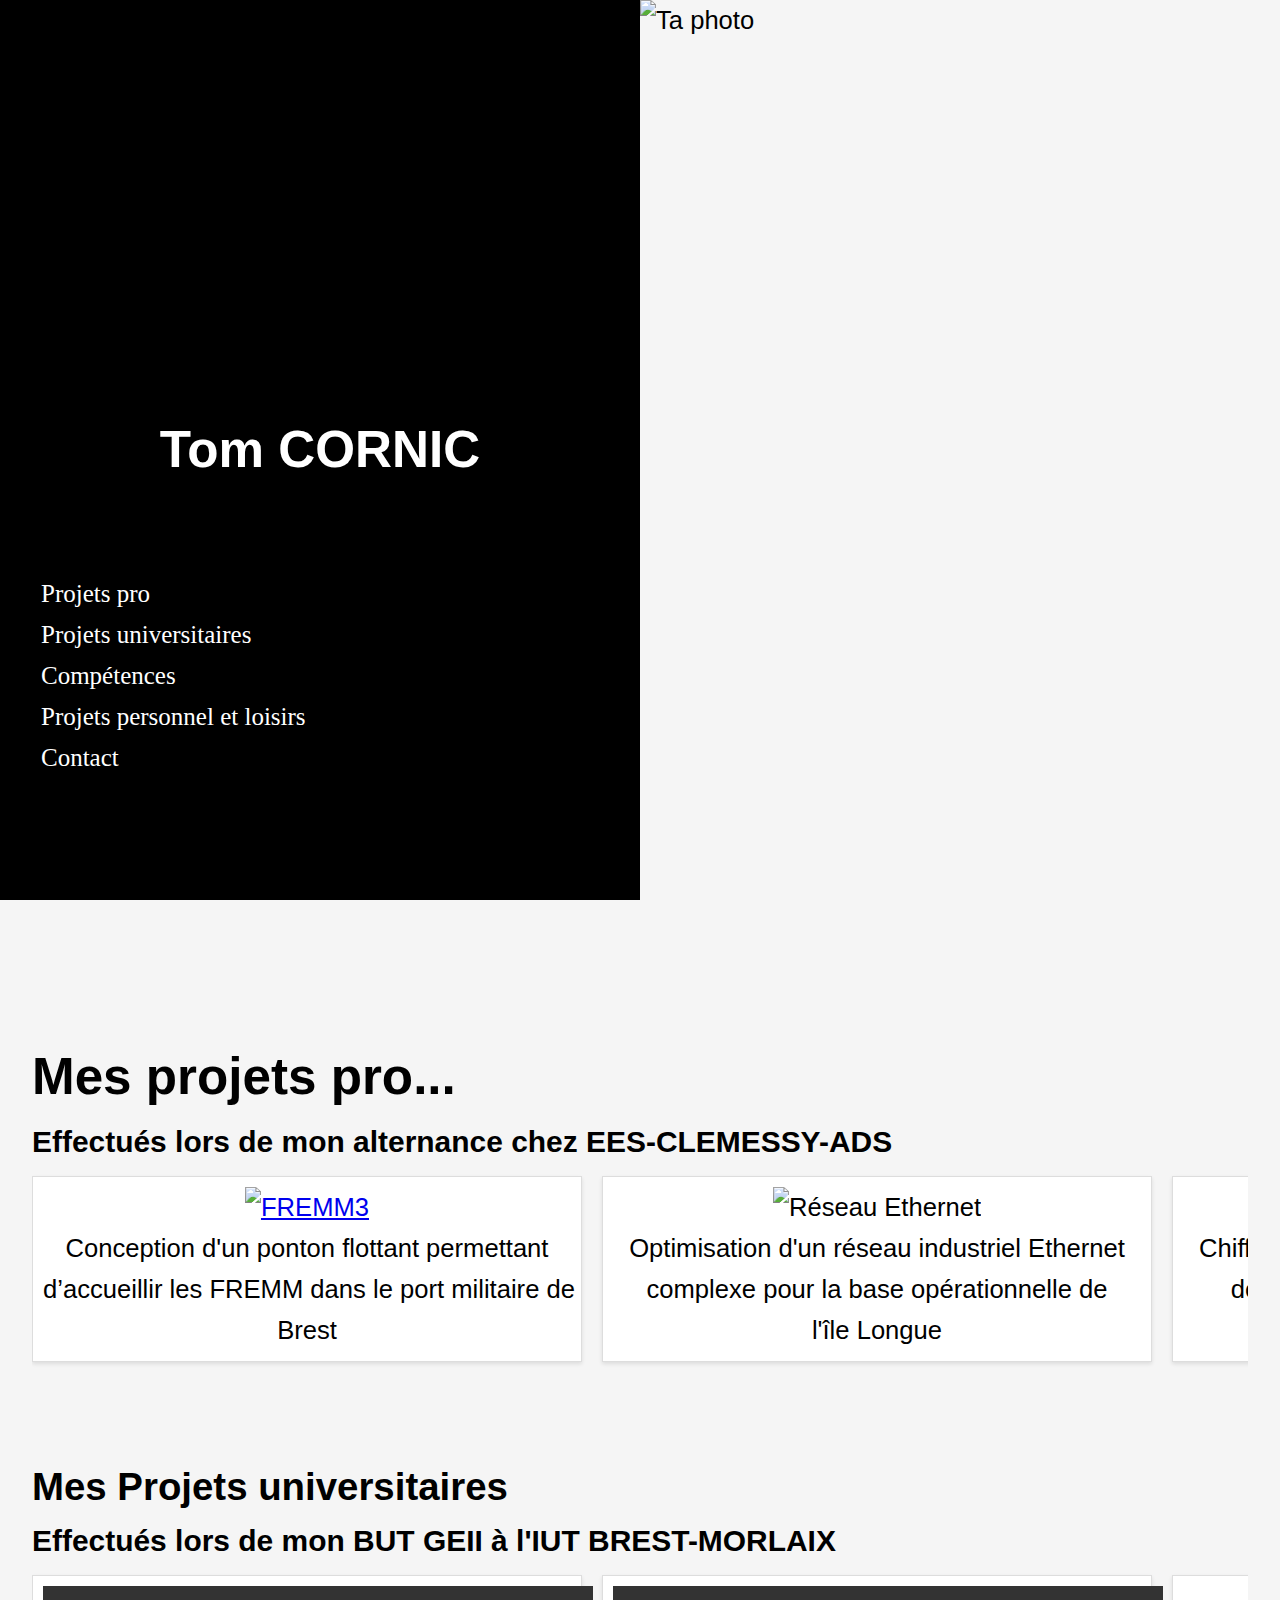
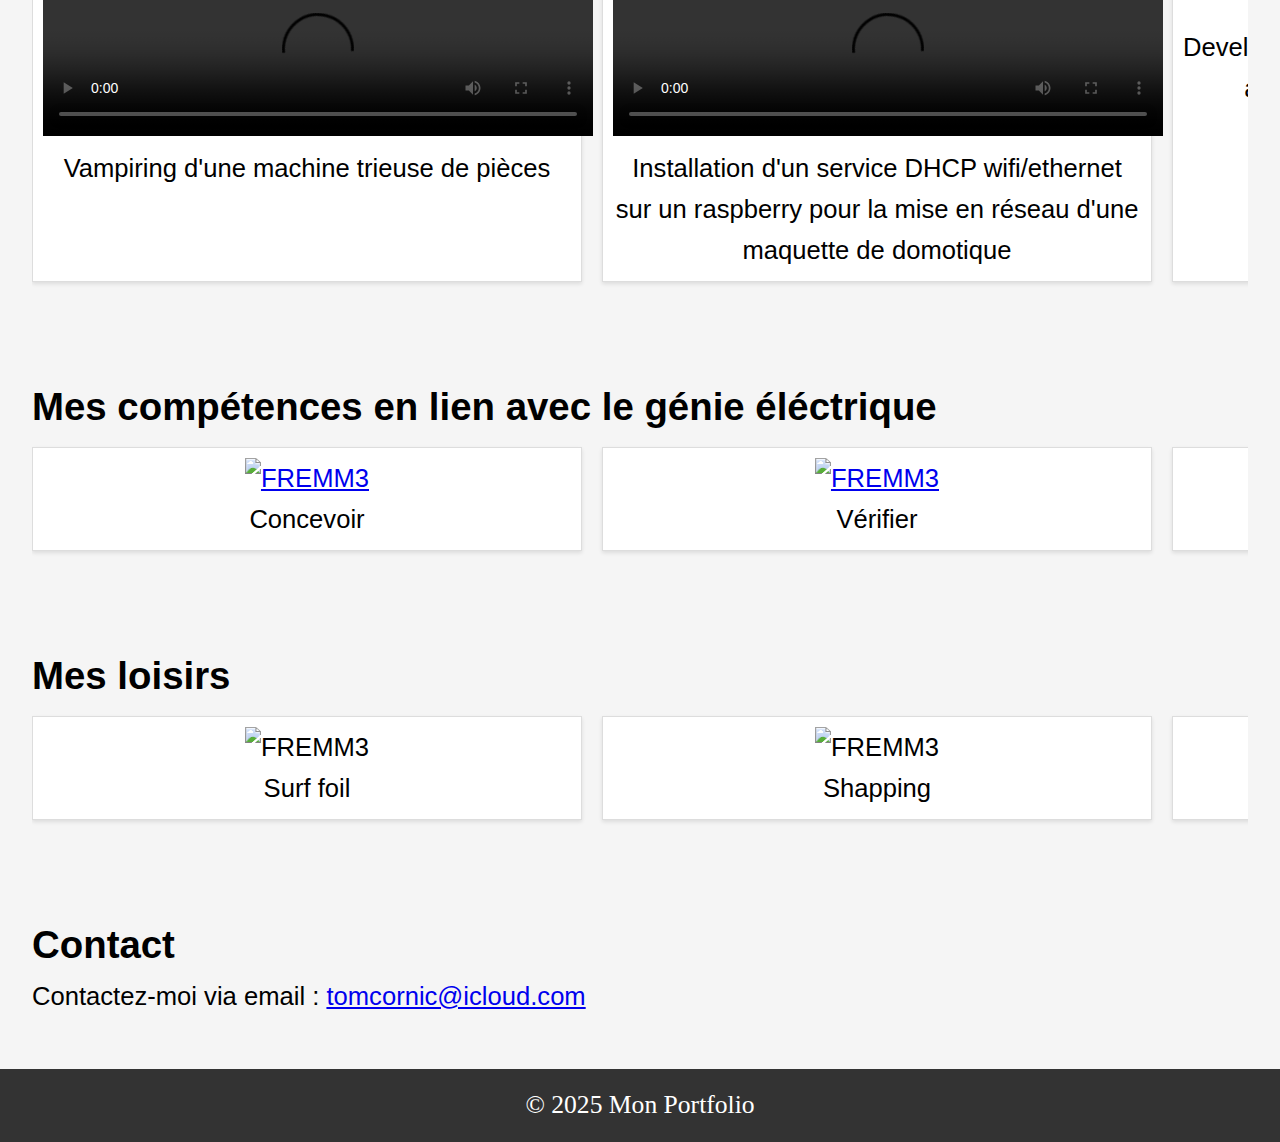
==== index.html @ 5d771d98 "Add files via upload" ====
<!DOCTYPE html>
<html lang="fr">
<head>
    <meta charset="UTF-8">
    <meta name="viewport" content="width=device-width, initial-scale=1.0">
    <title>Portfolio</title>
    <link rel="stylesheet" href="style.css">
</head>
<body>
    <!-- <header> -- > ; < !
         <h1>Mon Portfolio</h1>
        <nav>
            <ul class="menu">
                <li><a href="#section1">À propos</a></li>
                <li><a href="#section2">Projets pro</a></li>
                <li><a href="#section2bis">Projets universitaires</a></li>
                <li><a href="#section_compétences">Compétences</a></li>
                <li><a href="#section_loisirs">Projets personnel et loisirs</a></li>
                <li><a href="#section3">Contact</a></li>
            </ul>
        </nav>
    </header> */-->

    <header>
      <div class="text-content">
        <h1>Tom CORNIC </h1>
      </div>
      <div class="image-container">
        <img src="Photo_général_portfolio/photo_corps.PNG" alt="Ta photo">
      </div>
      
      <!--       <div class="logo_iut">
        <img src="static/logo_iut.PNG" alt="Logo iut">
      </div>
      
      <div class="logo_ubo">
          <img src="static/logo_ubo.PNG" alt="Logo ubo">
      </div>
      */-->
    </header>

    <nav>
        <ul class="menu">
            
            <li><a href="#section2">Projets pro</a></li>
            <li><a href="#section2bis">Projets universitaires</a></li>
            <li><a href="#section_compétences">Compétences</a></li>
            <li><a href="#section_loisirs">Projets personnel et loisirs</a></li>
            <li><a href="#section3">Contact</a></li>
        </ul>
    </nav>
    
    
    
    
    <main>
        <section id="section1">
           
                    
        </section>

        <section id="section2">
            <h1>Mes projets pro...</h1>
            <h3>Effectués lors de mon alternance chez EES-CLEMESSY-ADS</h3>
            <div class="gallery">
                <div class="item">
                    <a href="FREMM.html">
                        <img src="photo_projet_pro/FREMM3.jpg" alt="FREMM3" width="550">
                    </a>
                    <p>Conception d'un ponton flottant permettant<br>
                    d’accueillir les FREMM dans le port militaire de<br>
                    Brest</p>
                </div>
                <div class="item">
                    <img src="photo_projet_pro/longue.jpg" alt="Réseau Ethernet" width="550">
                    <p>Optimisation d'un réseau industriel Ethernet<br>
                    complexe pour la base opérationnelle de<br>
                    l'île Longue</p>
                </div>
                <div class="item">
                    <img src="photo_projet_pro/BAN.jpg" alt="BAN" width="550">
                    <p>Chiffrage pour le remplacement du système<br>
                    de contrôle / commande de la BAN de<br>
                    Landivisiau</p>
                </div>
                
            </div>
        </section>

        <section id="section2bis">
            <h2>Mes Projets universitaires</h2>
            <h3>Effectués lors de mon BUT GEII à l'IUT BREST-MORLAIX</h3>
            <div class="gallery">
                <div class="item">
                    <video controls width="550">
                        <source src="Videos_général_portoflio/IMG_1533.MOV" type="video/mp4">
                        Votre navigateur ne supporte pas les vidéos.
                    </video>
                    <p>Vampiring d'une machine trieuse de pièces</p>
                </div>
                
                <div class="item">
                    <video controls width="550">
                        <source src="Videos_général_portoflio/SAE5.MOV" type="video/mp4">
                        Votre navigateur ne supporte pas les vidéos.
                    </video>
                    <p>Installation d'un service DHCP wifi/ethernet</p>
                    <p>sur un raspberry pour la mise en réseau d'une</p>
                    <p> maquette de domotique</p>
                </div>
                
                <div class="item">
                    <img src="Photo_général_portfolio/UI.png" alt="Réseau Ethernet" width="550">
                    <p>Developpement d'une maquette de domototique</p>
                    <p>avec ESP32, pi-pico, C++, python...</p>
                </div>
                
                <div class="item">
                    <img src="Photo_général_portfolio/math.png" alt="Réseau Ethernet" width="500">
                    <p>Etude statistique sur la météo en Finistère Nord</p>
                </div>
                
            </div>
        </section>
        
        <section id="section_compétences">
            <h2>Mes compétences en lien avec le génie éléctrique</h2>
            <div class="gallery">
                <div class="item">
                    <a href="page_concevoir.html">
                        <img src="photo compétences Concevoir/accueil_concevoir.png" alt="FREMM3" width="500">
                    </a>
                    <p>Concevoir</p>
                </div>
                <div class="item">
                    <a href="page_vérifier.html">
                    <img src="photo compétences Vérifier/acceuil_vérifier.png" alt="FREMM3" width="500">
                    </a>
                    <p>Vérifier</p>
                </div>
                <div class="item">
                    <a href="page_maintenir.html">
                    <img src="photo compétences Maintenir/acceuil_maintenir.png" alt="FREMM3" width="500">
                    </a>
                    <p>Maintenir</p>
                </div>
                <div class="item">
                    <a href="page_intégrer.html">
                    <img src="photo compétences Intégrer/intégrer.avif" alt="FREMM3" width="500">
                    </a>
                    <p>Intégrer</p>
                    
                </div>
            </div>
        </section>
        
        </section>

        <section id="section_loisirs">
            <h2>Mes loisirs</h2>
            <div class="gallery">
                <div class="item">
                    <img src="Photo_général_portfolio/surfoil.png" alt="FREMM3" width="550">
                    <p>Surf foil</p>
                </div>
                
                <div class="item">
                    <img src="Photo_général_portfolio/shape1.png" alt="FREMM3" width="550">
                    <p>Shapping</p>
                </div>
                
                
                <div class="item">
                    <img src="Photo_général_portfolio/PAV.jpg" alt="FREMM3" width="550">
                    <p>Planche à voile</p>
                </div>
                <div class="item">
                    <img src="Photo_général_portfolio/wingfoil.jpeg" alt="Réseau Ethernet" width="550">
                    <p>Wingfoil</p>
                </div>
                <div class="item">
                    <img src="Photo_général_portfolio/web.png" alt="Réseau Ethernet" width="500">
                    <p>création de site web</p>
                </div>
            </div>
        </section>
        
        </section>



        <section id="section3">
            <h2>Contact</h2>
            <p>Contactez-moi via email : <a href="mailto:tomcornic@icloud.com">tomcornic@icloud.com</a></p>
        </section>
    </main>

    <footer>
        <p>&copy; 2025 Mon Portfolio</p>
    </footer>
    <script src="script.js"></script>
</body>
</html>
---- style.css ----
html, body {
  height: 100%;
  margin: 0;
  padding: 0;
}

/* Définition des polices */
@font-face {
  font-family: 'neue-haas-regular';
  src: url('../fonts/neue-haas/regular.woff2') format('woff2'),
       url('../fonts/neue-haas/regular.woff') format('woff');
  font-weight: normal;
  font-style: normal;
}

@font-face {
  font-family: 'neue-haas-bold';
  src: url('../fonts/neue-haas/bold.woff2') format('woff2'),
       url('../fonts/neue-haas/bold.woff') format('woff');
  font-weight: bold;
  font-style: normal;
}

@font-face {
    font-family: 'chronicle-bold';
    src: url(../fonts/chronicle/ChronicleDisp-Bold.woff2) format('woff2'), url(../fonts/chronicle/ChronicleDisp-Bold.woff) format('woff');
    font-weight: 400;
    font-style: normal;
    font-display:swap
}

/* Variables globales */
:root {
  --font-title-bold: 'chronicle-bold';
  --font-content-regular: 'chronicle-bold';
  --font-size-regular: 1.6rem;
  --font-size-large: 2.4rem;
  --font-size-huge: 3.6rem;
  --color-text-black: #000;
  --color-title-black: #111;
}

/* Styles globaux */
body {
  font-family: 'neue-haas-bold', sans-serif;
  font-size: var(--font-size-regular);
  color: var(--color-text-black);
  margin: 0;
  padding: 0;
  background-color: #f5f5f5;
  line-height: 1.6;
}

/* Styles du header
/* header {
  /*background: #333;
  color: white;
  padding: 1rem;*/
/*   text-align: center;
  font-family: 'neue-haas-bold', sans-serif;
  font-family: var(--font-title-bold);
  position: relative;
  height: 50vh; /* Prend toute la hauteur de l'écran
/*   background-size: cover; /* Ajuste les images pour couvrir tout l'espace
/*  background-position: center; /* Centre les images */
/*  background-repeat: no-repeat;
  animation: slide 15s infinite; /* Animation pour alterner les images */

/* Ajout de box-sizing pour tous les éléments */
* {
  margin: 0;
  padding: 0;
  box-sizing: border-box;
}

header {
  position: relative;
  height: 100vh; /* Hauteur égale à la fenêtre */
  display: flex;
  align-items: center;
  justify-content: space-between;
  padding: 0;
}

.text-content {
  color: white;
  z-index: 2; /* Met le texte au-dessus */
  width: 50%;
  padding: 20px;
  text-align: center;
}

.image-container {
  width: 50%; /* Prend la moitié droite */
  height: 100%; /* Assure que l'image ne dépasse pas du header */
  display: flex;
  justify-content: center;
  align-items: center;
  position: relative;
  overflow: hidden; /* Coupe l'image à la hauteur du header */
}

.image-container img {
  width: 100%; /* L'image occupe toute la largeur de la moitié droite */
  height: 100%; /* L'image est contrainte à la hauteur du header */
  object-fit: cover; /* Assure que l'image couvre toute la zone sans déformation */
}

.logo_ubo, .logo_iut {
  width: 5%;
  min-width: 50px;
  position: absolute;
  top: 10%;
  z-index: 1000; /* Valeur élevée pour être au premier plan */
}

.logo-left {
  left: 2%;
}

.logo-right {
  right: 2%;
}

.logo-left img, .logo-right img {
  width: 100%;
  height: auto;
}


header::before {
  content: "";
  position: absolute;
  left: 0;
  top: 0;
  width: 50%;
  height: 100%;
  background: black;
  z-index: 1;
}



/* Bas de page menu */
.menu {
  position: absolute;  /* Le menu reste fixe à l'écran */
  top: 75%;  /* Centrer le menu verticalement */
  left: 20px;  /* Positionner à 20px du bord gauche */
  transform: translateY(-50%); /* Centrer verticalement par rapport à 50% du header */
  z-index: 3;
  display: flex;
  flex-direction: column; /* Dispose les éléments du menu verticalement */
  align-items: flex-start; /* Aligne les éléments à gauche */
}


.menu ul {
  list-style: none;
  padding: 0;
  margin: 0;
  display: block;
}

.menu ul li {
  margin: 20px 0;
}

.menu a {
  color: white;
  font-size: 25px;
  text-decoration: none;
  font-weight: chronicle-bold;
  transition: transform 0.3s ease;
}

/* Effet de "gonflement" du texte au survol */
.menu a:hover {
  transform: scale(1.2);
}

section {
  padding: 60px 20px;  /* Ajout d'un peu de padding pour l'intérieur */
  margin: 20px 0;      /* Espacement vertical entre les sections */
  width: 100%;         /* Les sections occupent toute la largeur */
  box-sizing: border-box; /* S'assurer que padding et margin ne font pas déborder les sections */
}



#accueil, #projets, #contact {
  height: 100vh; /* Hauteur de chaque section pour qu'elles remplissent l'écran */
}




/* Animation pour alterner entre les images */
@keyframes slide {
  0% {
    background-image: url('Photo_général_portfolio/photo_pav.PNG');
  }
  33% {
    background-image: url('Photo_général_portfolio/photo_foil.PNG');
  }
  66% {
    background-image: url('Photo_général_portfolio/photo_pav.PNG');
  }
  100% {
      background-image: url('Photo_général_portfolio/photo_foil.PNG');
  }
}






/* Styles du menu */
nav ul {
  list-style: none;
  padding: 0;
  display: flex;
  justify-content: center;
}

nav ul li {
  margin: 0 10px;
}

nav ul li a {
  text-decoration: none;
  color: white;
  padding: 5px 10px;
  border: 1px solid transparent;
  font-family: 'neue-haas-bold', sans-serif;
  font-family: var(--font-content-regular);
}

nav ul li a:hover {
  border: 1px solid white;
  border-radius: 5px;
}

/* Styles des sections */
section {
  padding: 2rem;
}

/* Styles des sections */
#section1 {
  font-family: var(--font-title-bold);
  font-size: 1.6rem; /* Vous pouvez ajuster la taille si nécessaire */
  color: var(--color-title-black);
  padding: 2rem;
}
/* Styles du conteneur du header */
.header-content {
  display: flex;
  align-items: center; /* Aligner verticalement */
  justify-content: center; /* Centrer le contenu */
  gap: 20px; /* Espace entre la photo et le nom */
}

/* Image (photo) */
#photo {
  width: 160px; /* Vous pouvez ajuster la taille de la photo */
  height: 160px; /* Vous pouvez ajuster la taille de la photo */
  border-radius: 10%; /* Pour rendre la photo circulaire */
  object-fit: cover; /* Garder l'image proportionnelle */
}

/* Styles pour le nom */
#name {
  font-family: var(--font-title-bold);
  font-size: 2.4rem;
  color: var(--color-title-black);
}

/* Galerie */
.gallery {
  display: grid;
  grid-template-columns: repeat(auto-fit, minmax(200px, 1fr));
  gap: 20px;
}

.gallery .item {
  background: white;
  border: 1px solid #ddd;
  padding: 10px;
  text-align: center;
  box-shadow: 0 2px 4px rgba(0, 0, 0, 0.1);
}

footer {
  background: #333;
  color: white;
  text-align: center;
  padding: 1rem;
  font-family: var(--font-content-regular);
}

/* Styles pour titres spécifiques */
.style-title-huge {
  font-family: 'neue-haas-bold', sans-serif;
  font-family: var(--font-title-bold);
  font-size: var(--font-size-huge);
  color: var(--color-title-black);
  line-height: 1.2;
}

/* Styles pour paragraphes spécifiques */
.style-paragraph-regular {
  font-family: 'neue-haas-bold', sans-serif;
  font-family: var(--font-content-regular);
  font-size: var(--font-size-regular);
  line-height: 1.6;
}

/* Styles adaptatifs */
@media only screen and (max-width: 414px) {
  .style-title-huge {
    font-size: 2.4rem;
    line-height: 1;
  }

  .style-paragraph-regular {
    font-size: 1.4rem;
  }
}
/* rajout du 14/02/25*/
/* Galerie horizontale */
.gallery {
  display: flex; /* Permet l'affichage en ligne */
  flex-wrap: nowrap; /* Empêche le retour à la ligne */
  overflow-x: auto; /* Active le scroll horizontal */
  scroll-snap-type: x mandatory; /* Ajoute un effet de défilement fluide */
  gap: 20px; /* Espace entre les projets */
  padding: 10px;
  white-space: nowrap; /* Empêche les éléments de passer à la ligne */
}

/* Styles des éléments de la galerie */
.gallery .item {
  flex: 0 0 auto; /* Empêche les éléments de s'étirer */
  width: 550px; /* Taille fixe des éléments */
  scroll-snap-align: start; /* Effet propre lors du scroll */
  background: white;
  border: 1px solid #ddd;
  padding: 10px;
  text-align: center;
  box-shadow: 0 2px 4px rgba(0, 0, 0, 0.1);
}

/* Permet d'avoir une barre de défilement plus discrète */
.gallery::-webkit-scrollbar {
  height: 8px;
}

.gallery::-webkit-scrollbar-thumb {
  background: #888;
  border-radius: 4px;
}

.gallery::-webkit-scrollbar-track {
  background: #f5f5f5;
}
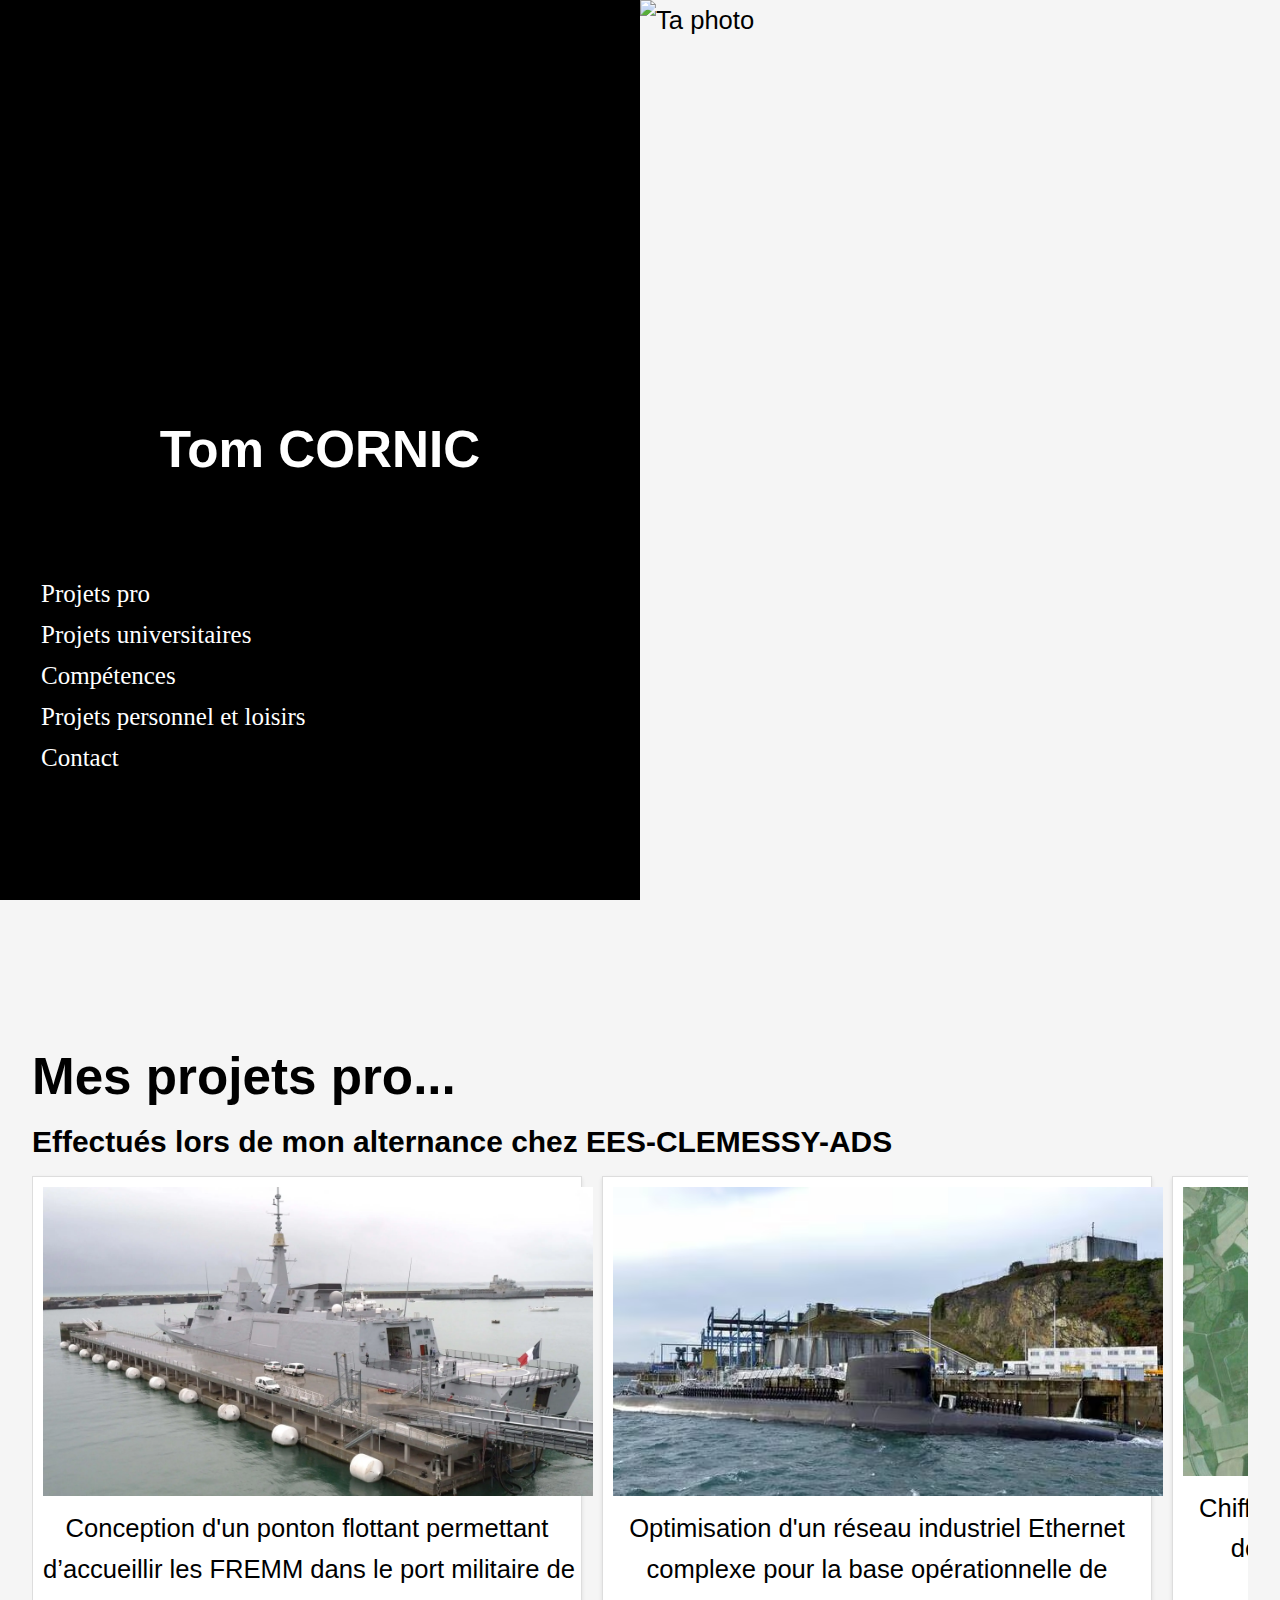
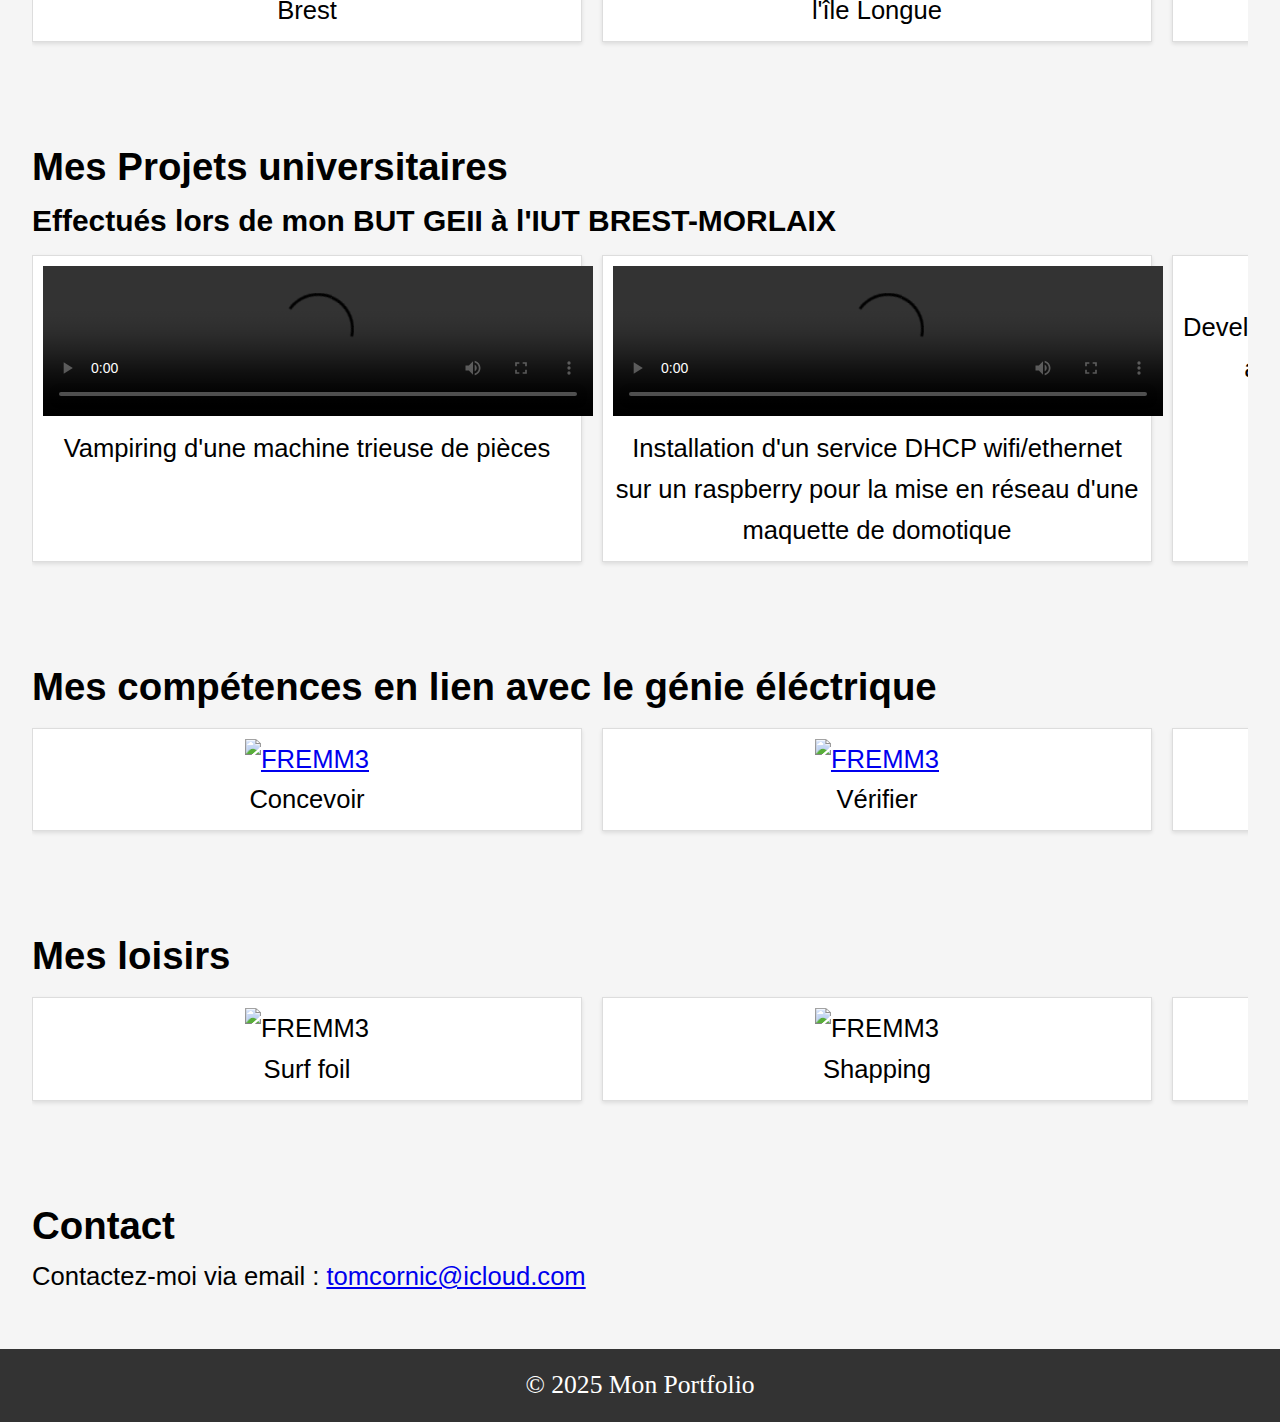
==== commit 0b78a3f6: "Update index.html" ====
--- a/index.html
+++ b/index.html
@@ -26,7 +26,7 @@
         <h1>Tom CORNIC </h1>
       </div>
       <div class="image-container">
-        <img src="Photo_général_portfolio/photo_corps.PNG" alt="Ta photo">
+        <img src="Photo_général_portfolio/photo_corps.jpg" alt="Ta photo">
       </div>
       
       <!--       <div class="logo_iut">
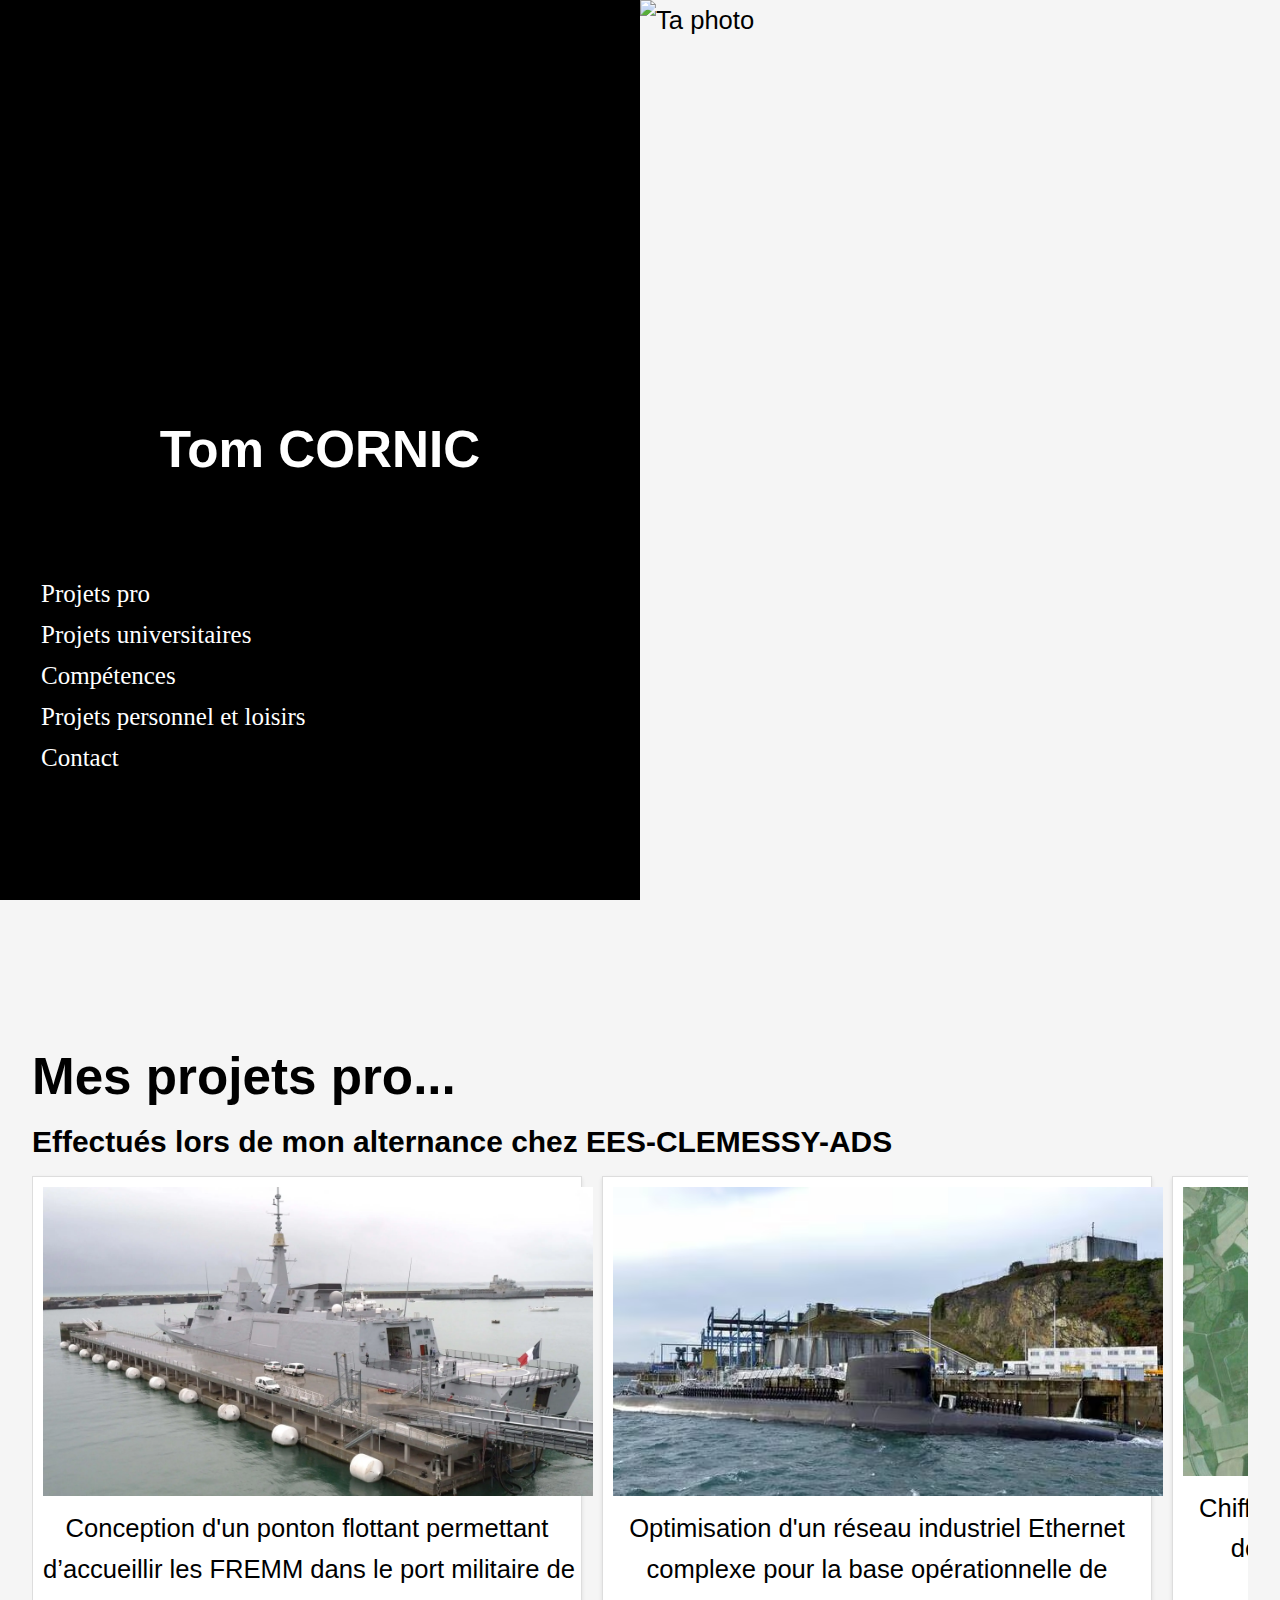
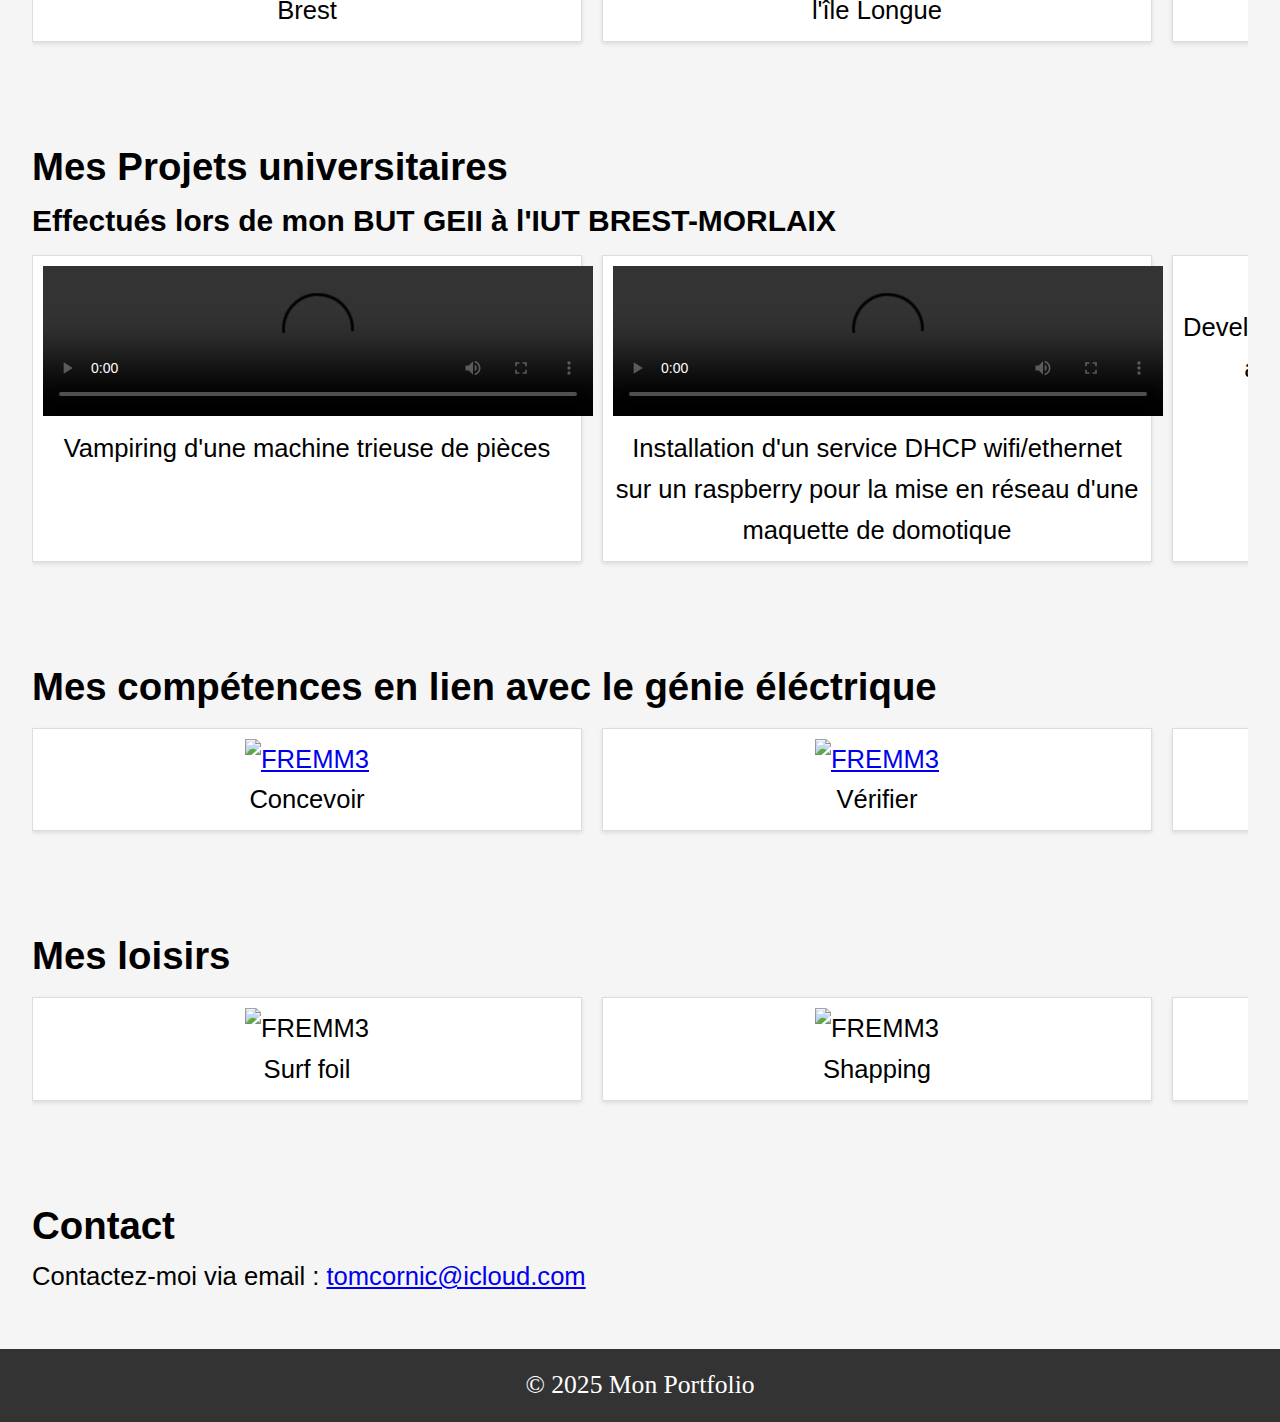
==== commit 03110727: "Update index.html" ====
--- a/index.html
+++ b/index.html
@@ -26,7 +26,7 @@
         <h1>Tom CORNIC </h1>
       </div>
       <div class="image-container">
-        <img src="Photo_général_portfolio/photo_corps.jpg" alt="Ta photo">
+        <img src="cornic_portfolio/Photo_général_portfolio/photo_corps.jpg" alt="Ta photo">
       </div>
       
       <!--       <div class="logo_iut">
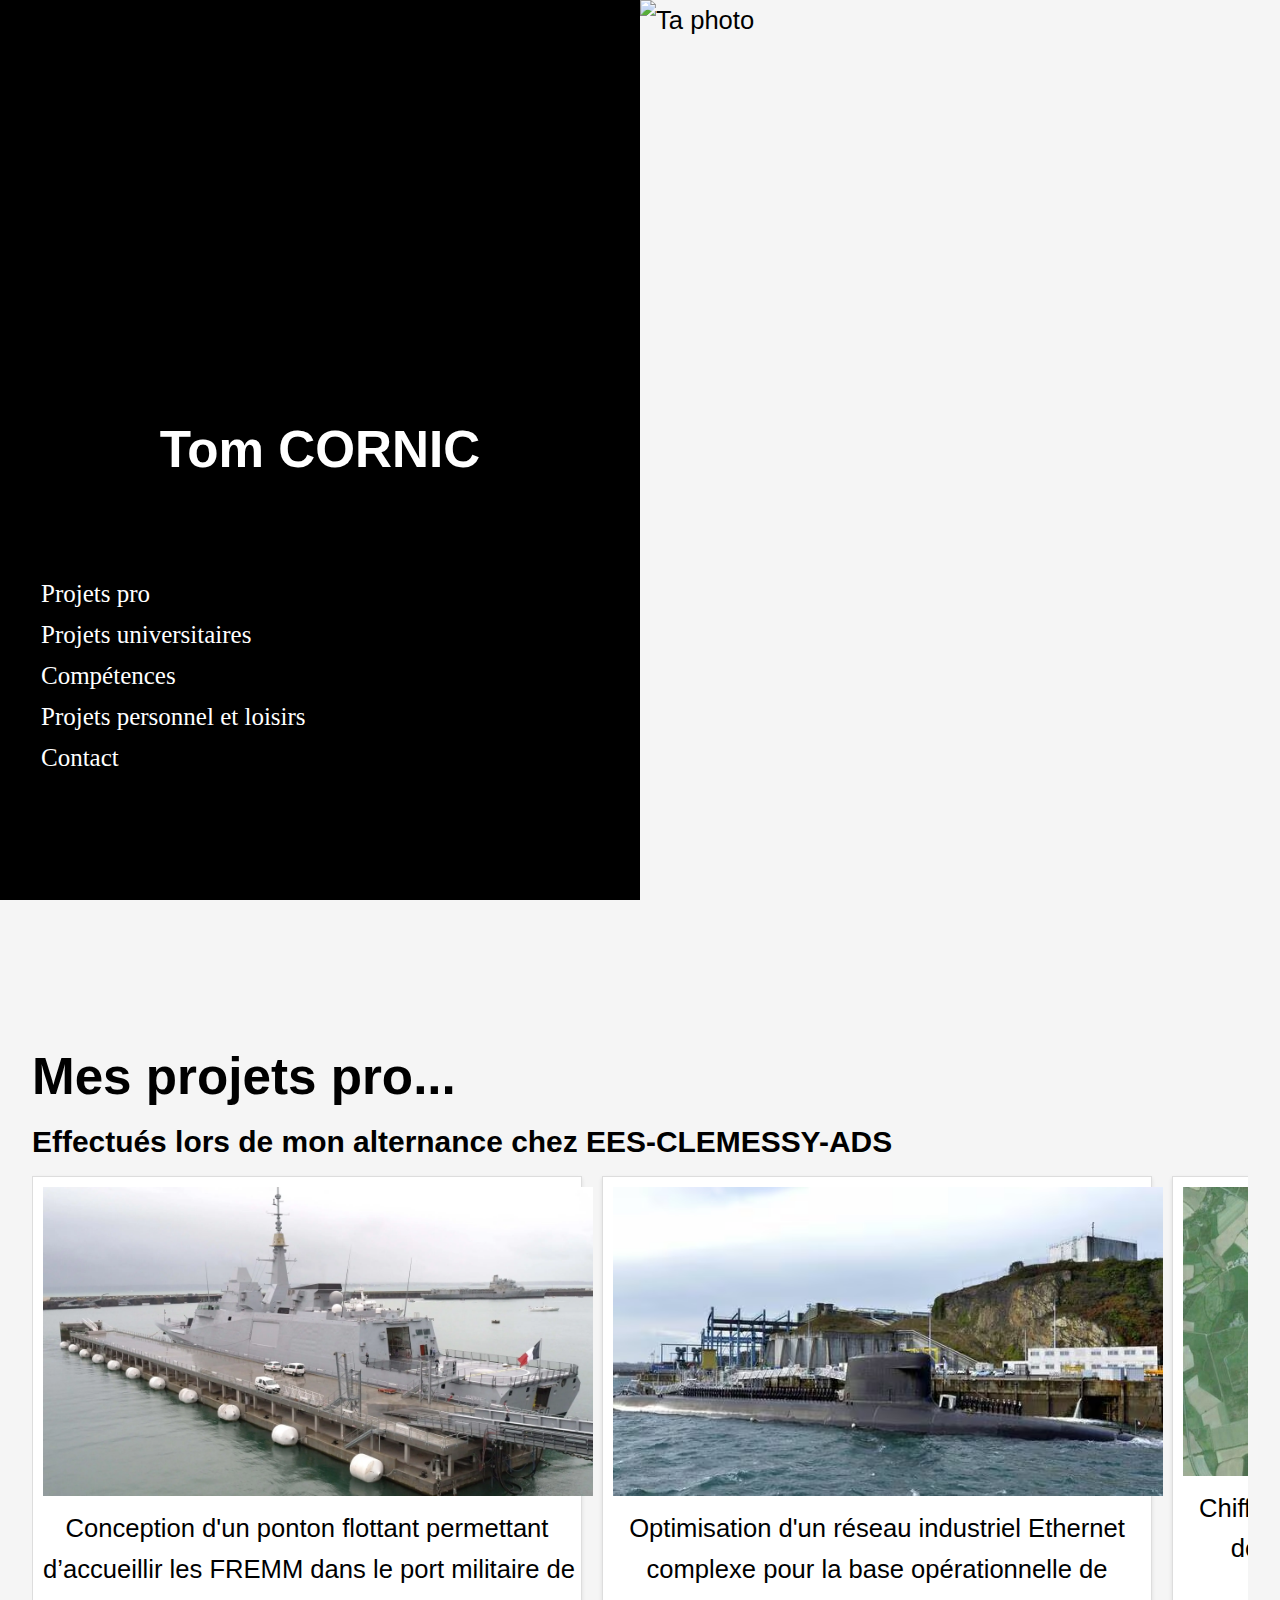
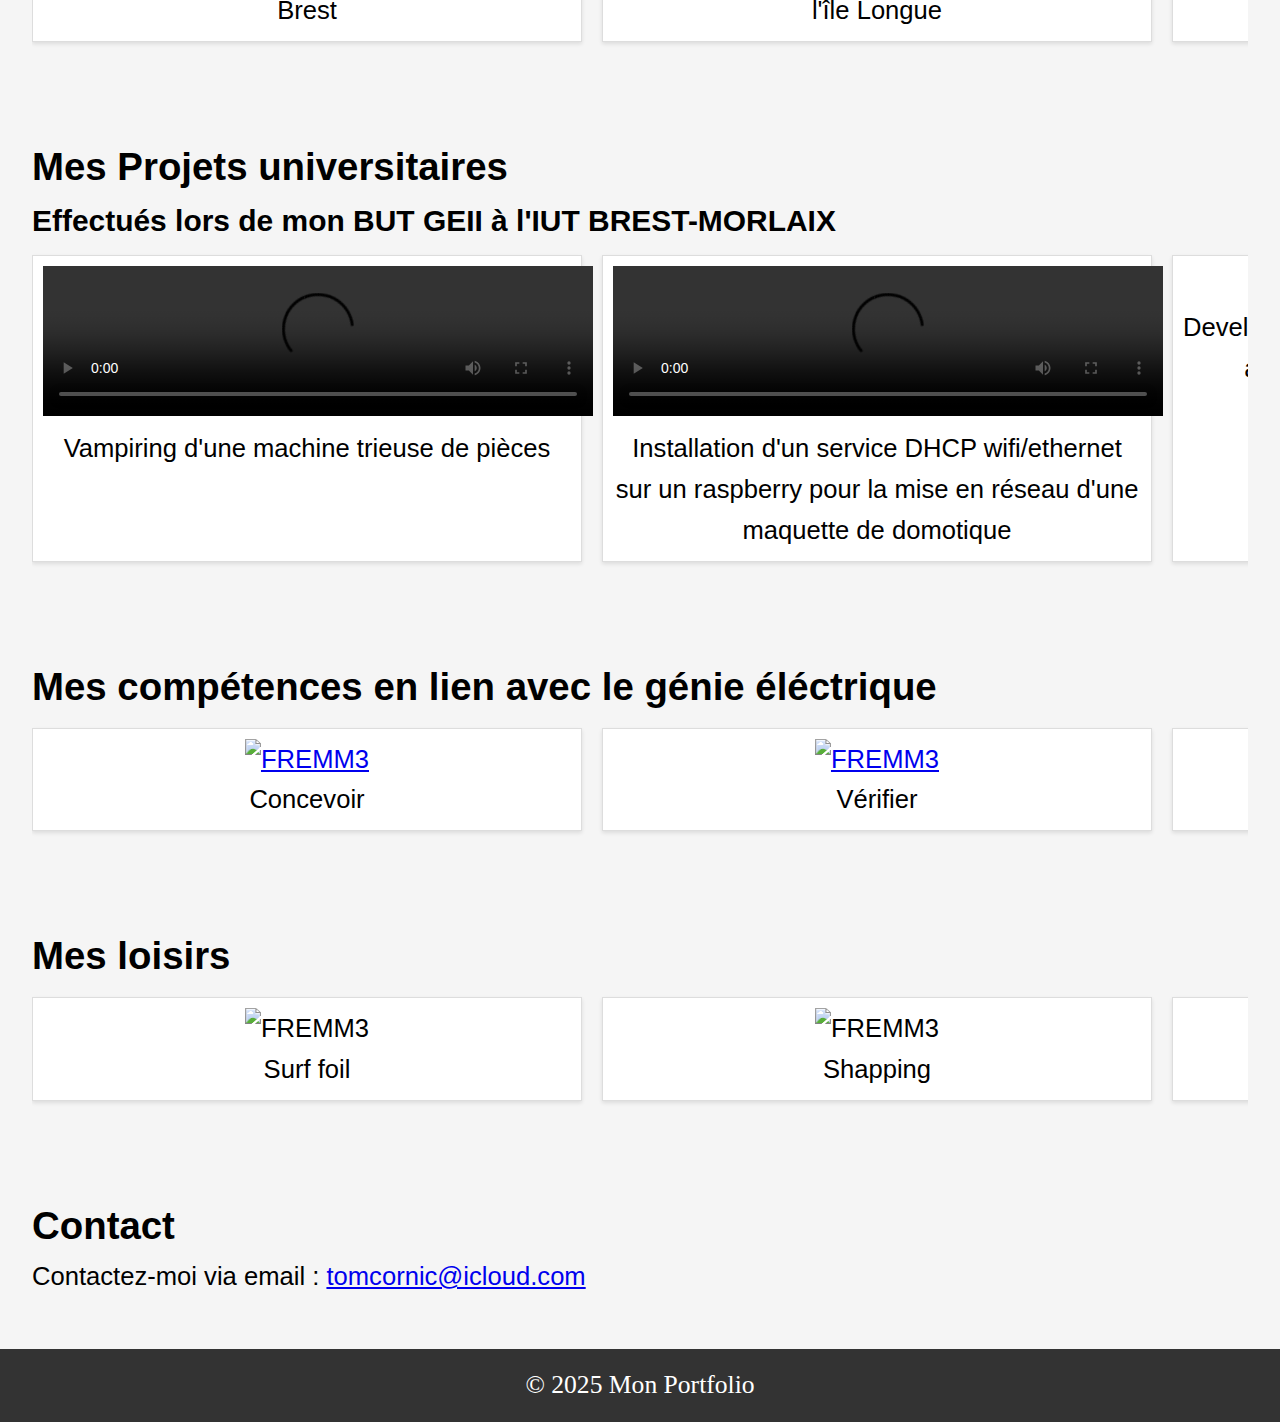
==== commit e0b9fcdb: "Update index.html" ====
--- a/index.html
+++ b/index.html
@@ -26,7 +26,7 @@
         <h1>Tom CORNIC </h1>
       </div>
       <div class="image-container">
-        <img src="cornic_portfolio/Photo_général_portfolio/photo_corps.jpg" alt="Ta photo">
+        <img src="Photo_général_portfolio/photo_corps.jpg" alt="Ta photo">
       </div>
       
       <!--       <div class="logo_iut">
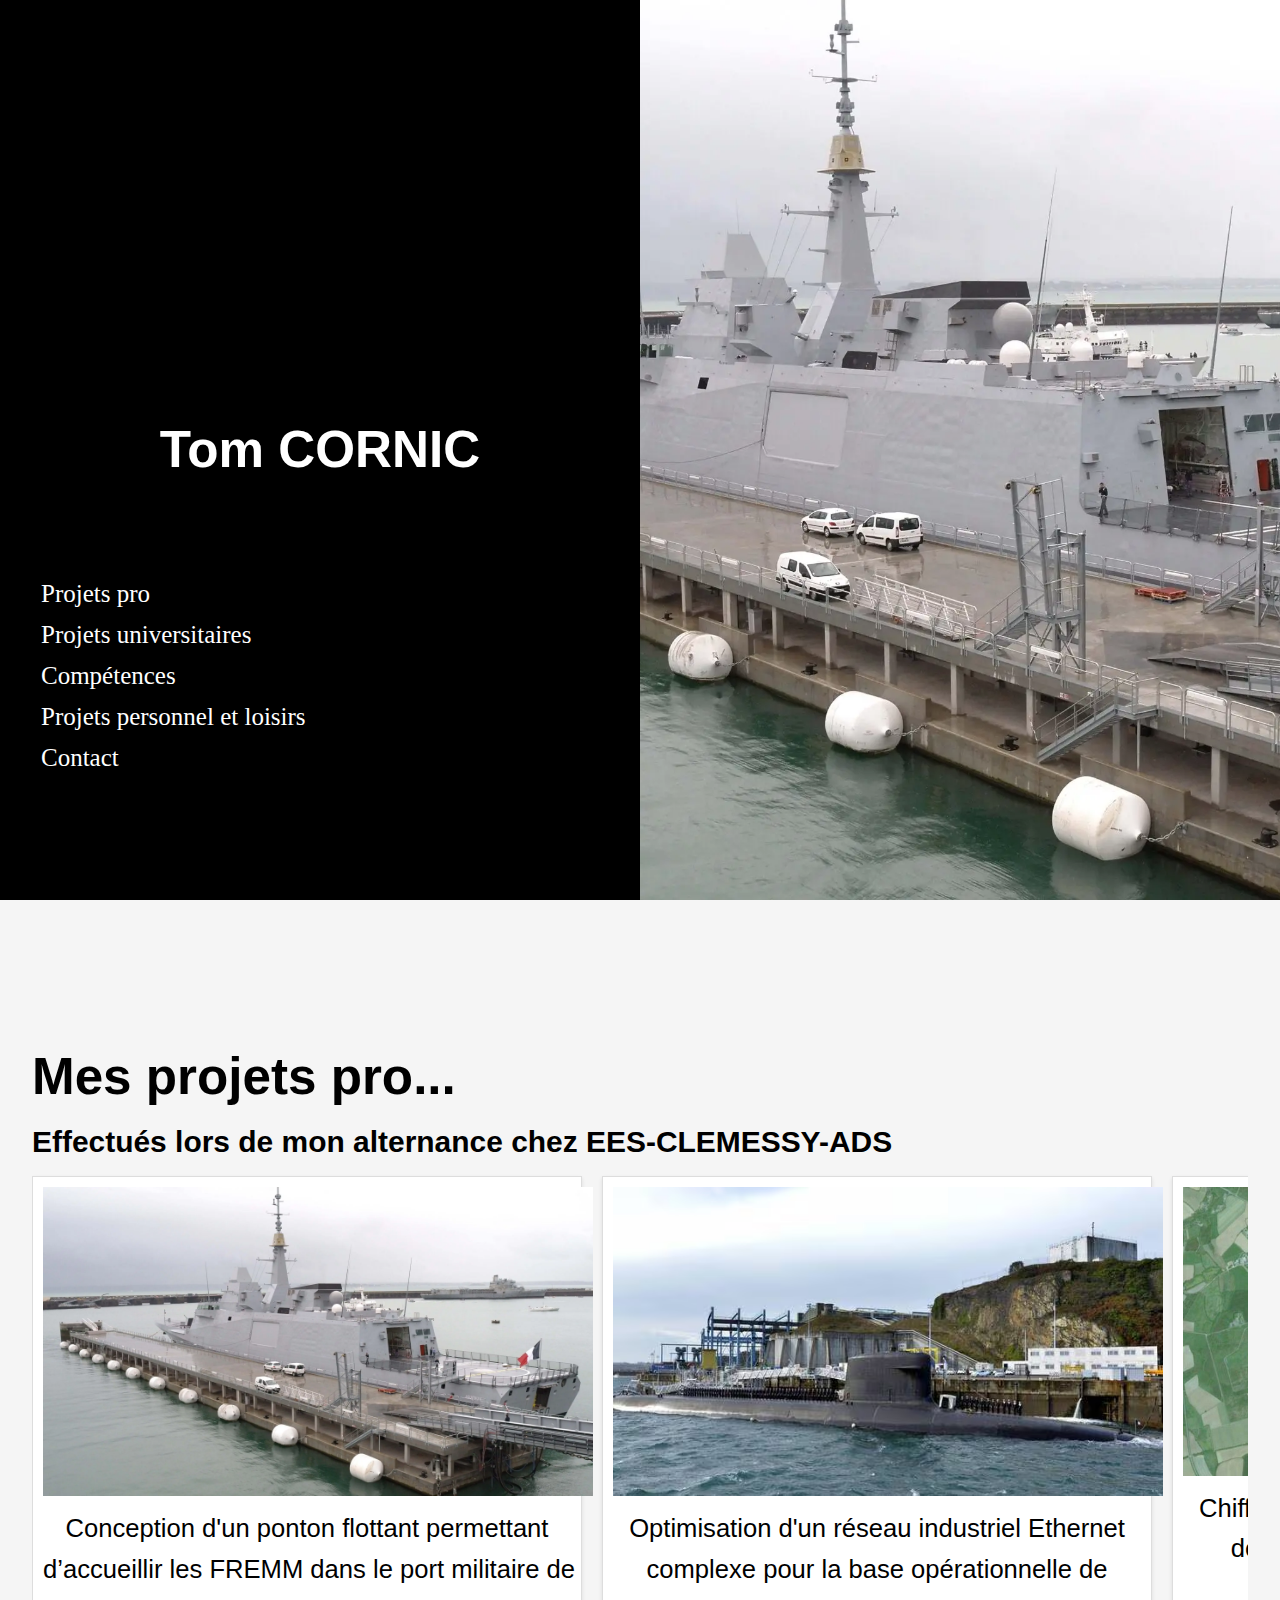
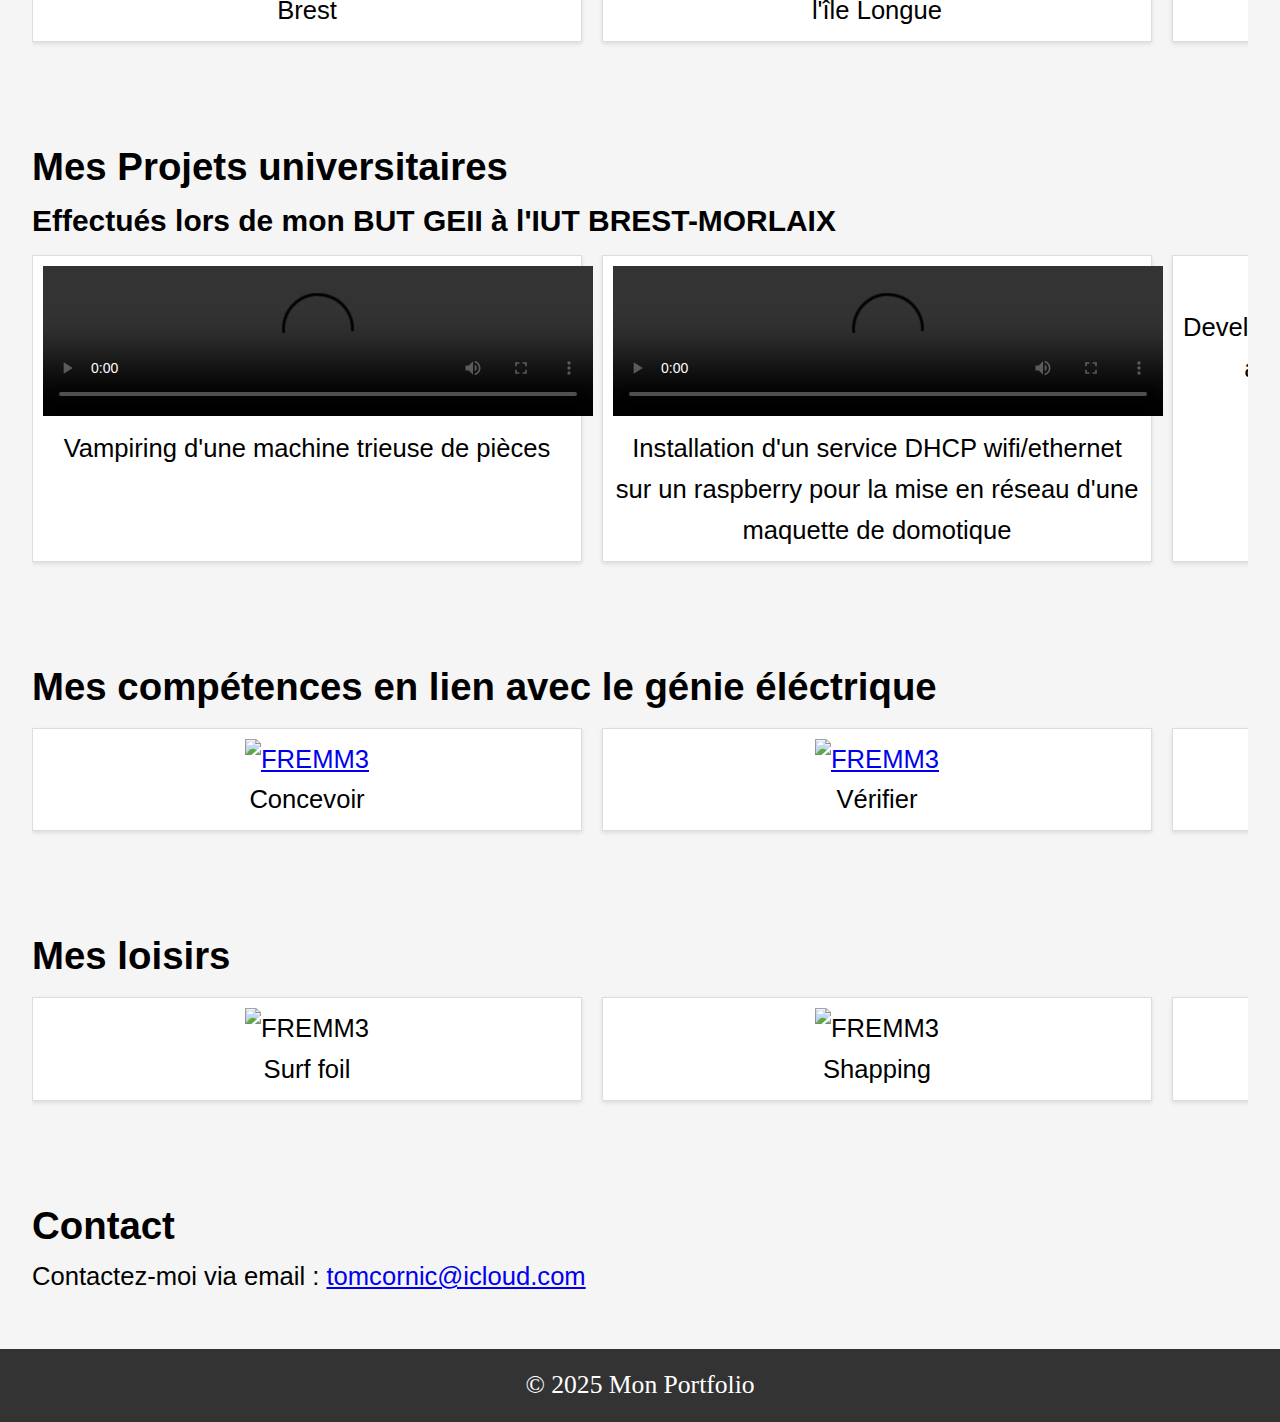
==== commit 0ef12c05: "Update index.html" ====
--- a/index.html
+++ b/index.html
@@ -26,7 +26,7 @@
         <h1>Tom CORNIC </h1>
       </div>
       <div class="image-container">
-        <img src="Photo_général_portfolio/photo_corps.jpg" alt="Ta photo">
+       <img src="photo_projet_pro/FREMM3.jpg" alt="FREMM3" >
       </div>
       
       <!--       <div class="logo_iut">
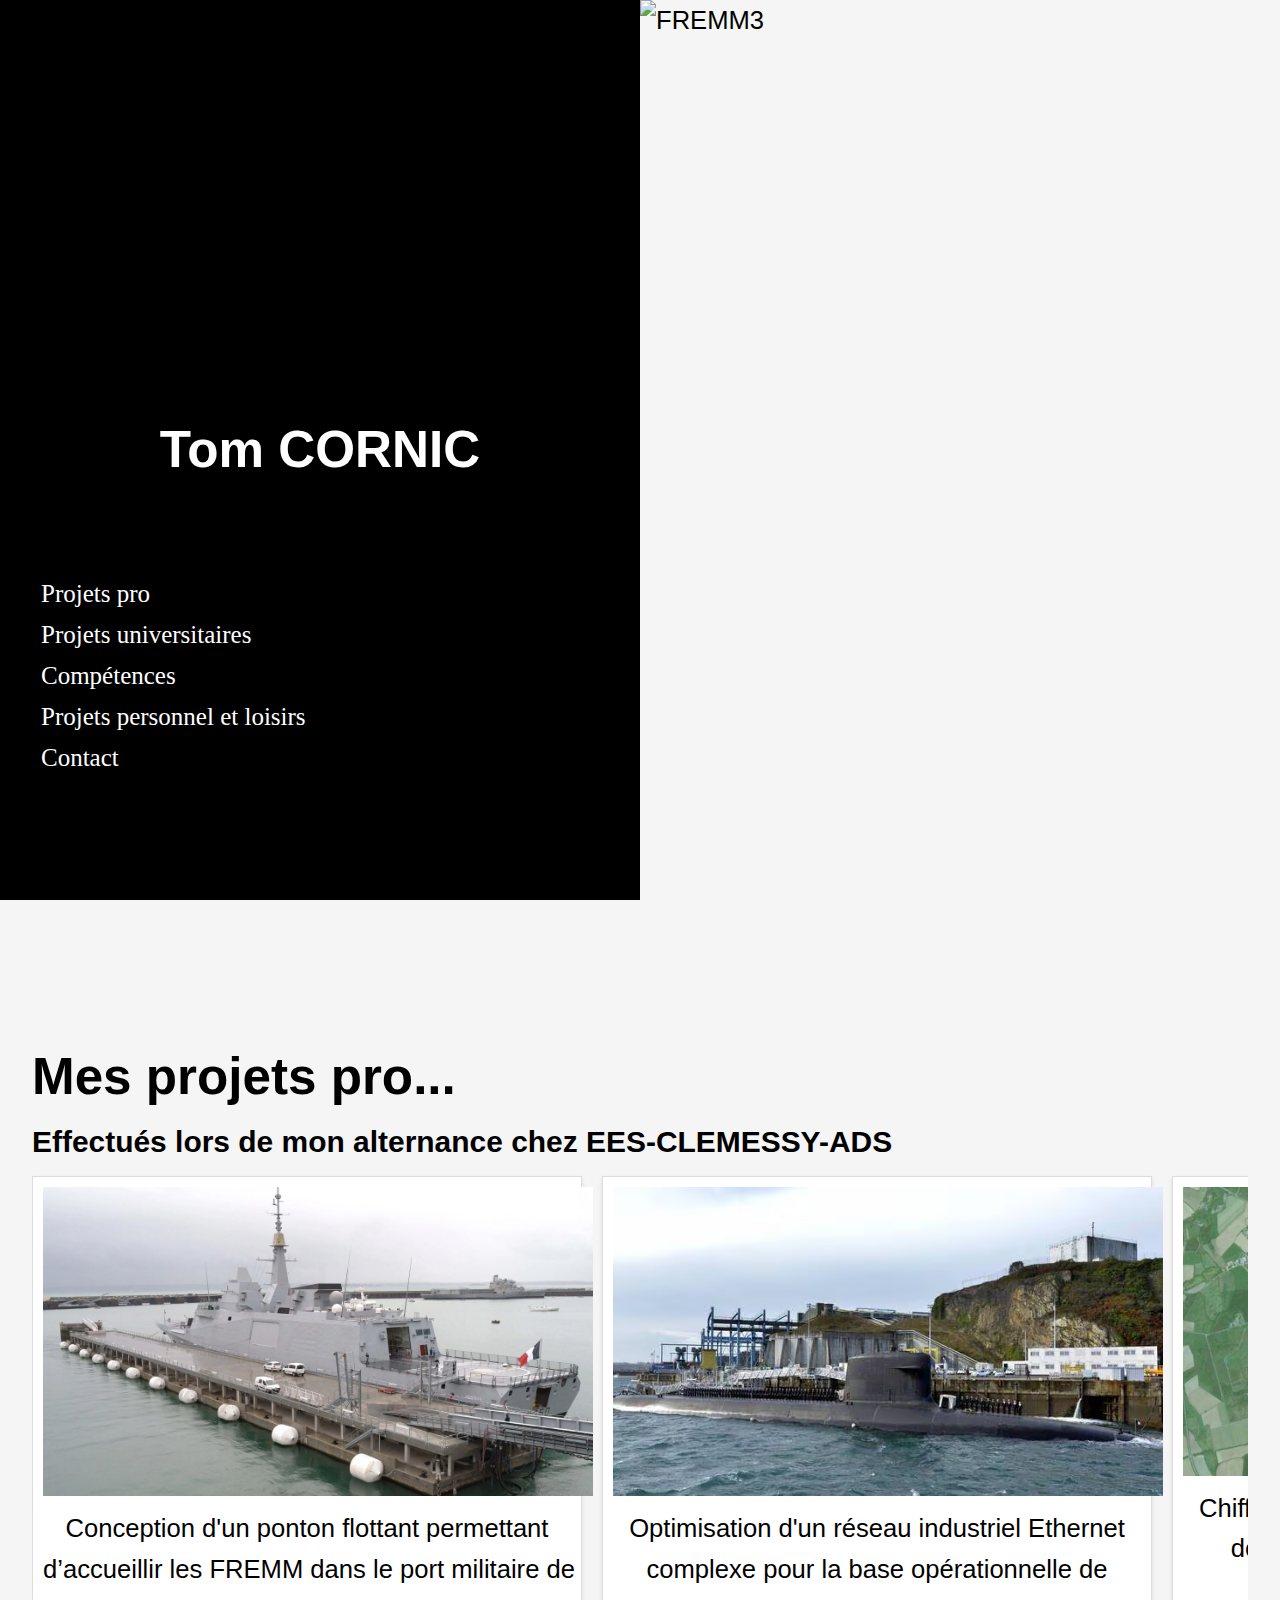
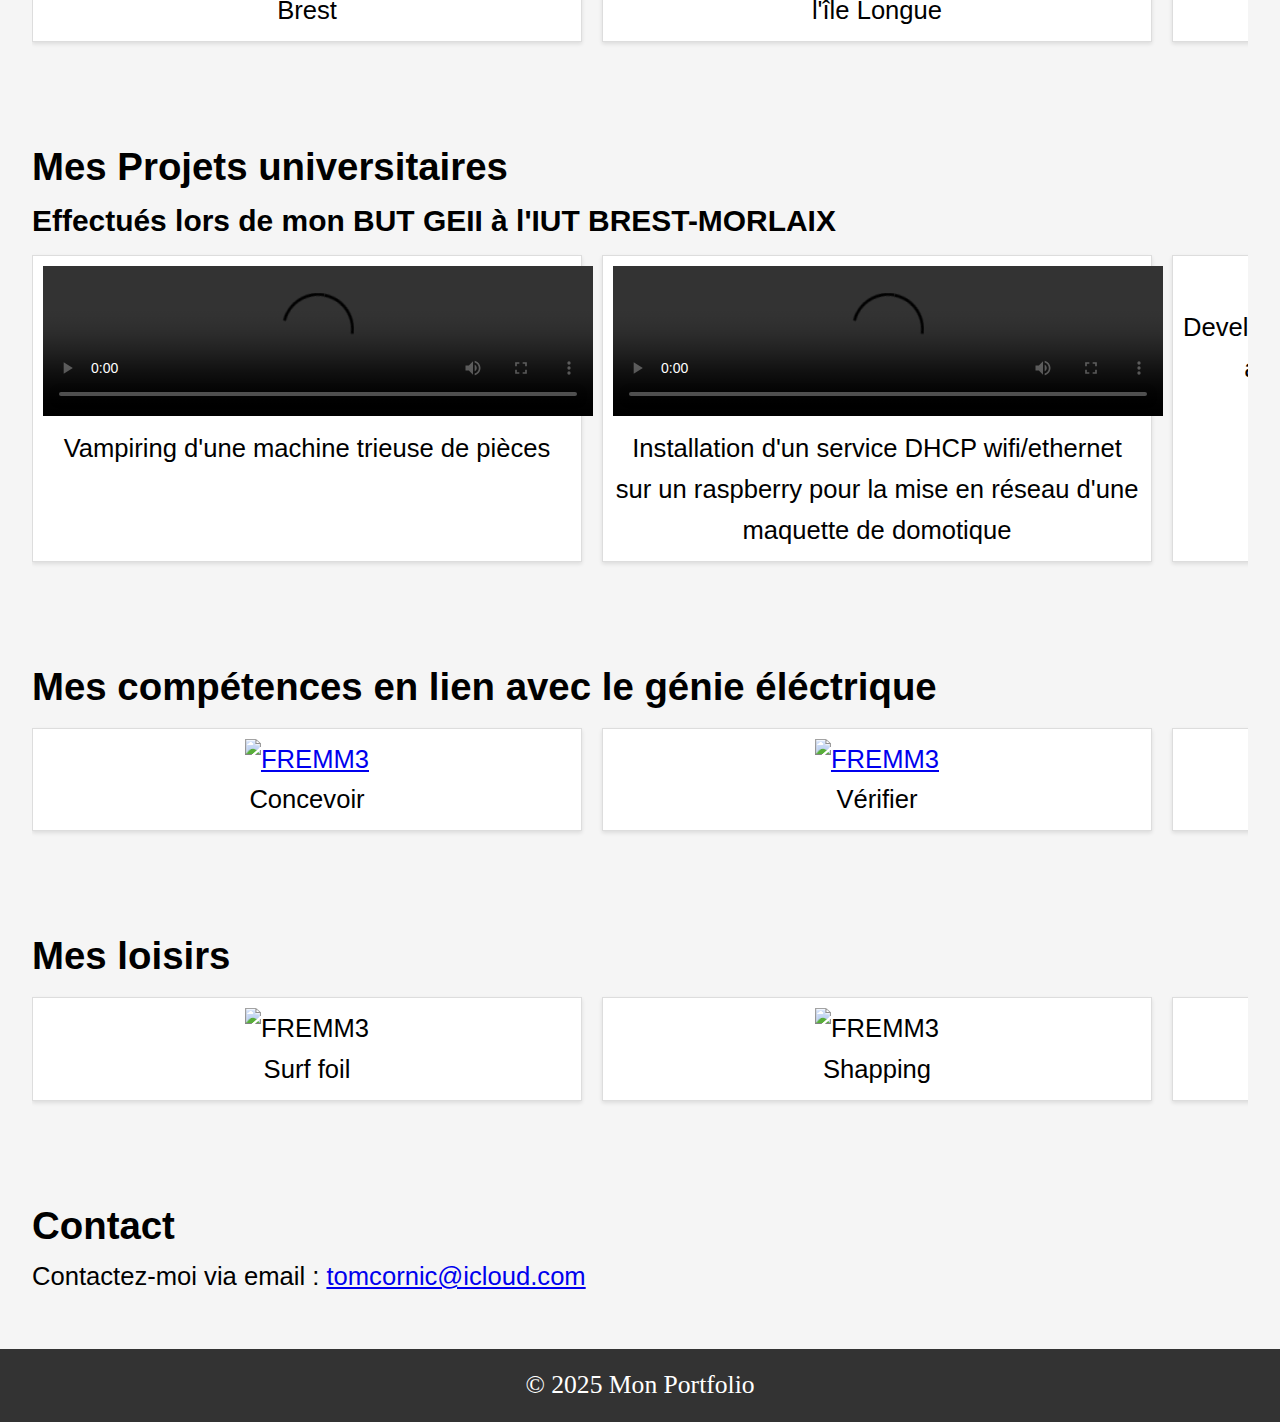
==== commit cd6f858e: "Update index.html" ====
--- a/index.html
+++ b/index.html
@@ -26,7 +26,7 @@
         <h1>Tom CORNIC </h1>
       </div>
       <div class="image-container">
-       <img src="photo_projet_pro/FREMM3.jpg" alt="FREMM3" >
+       <img src="Photo_général_portfolio/photo_corps.jpg" alt="FREMM3" >
       </div>
       
       <!--       <div class="logo_iut">
